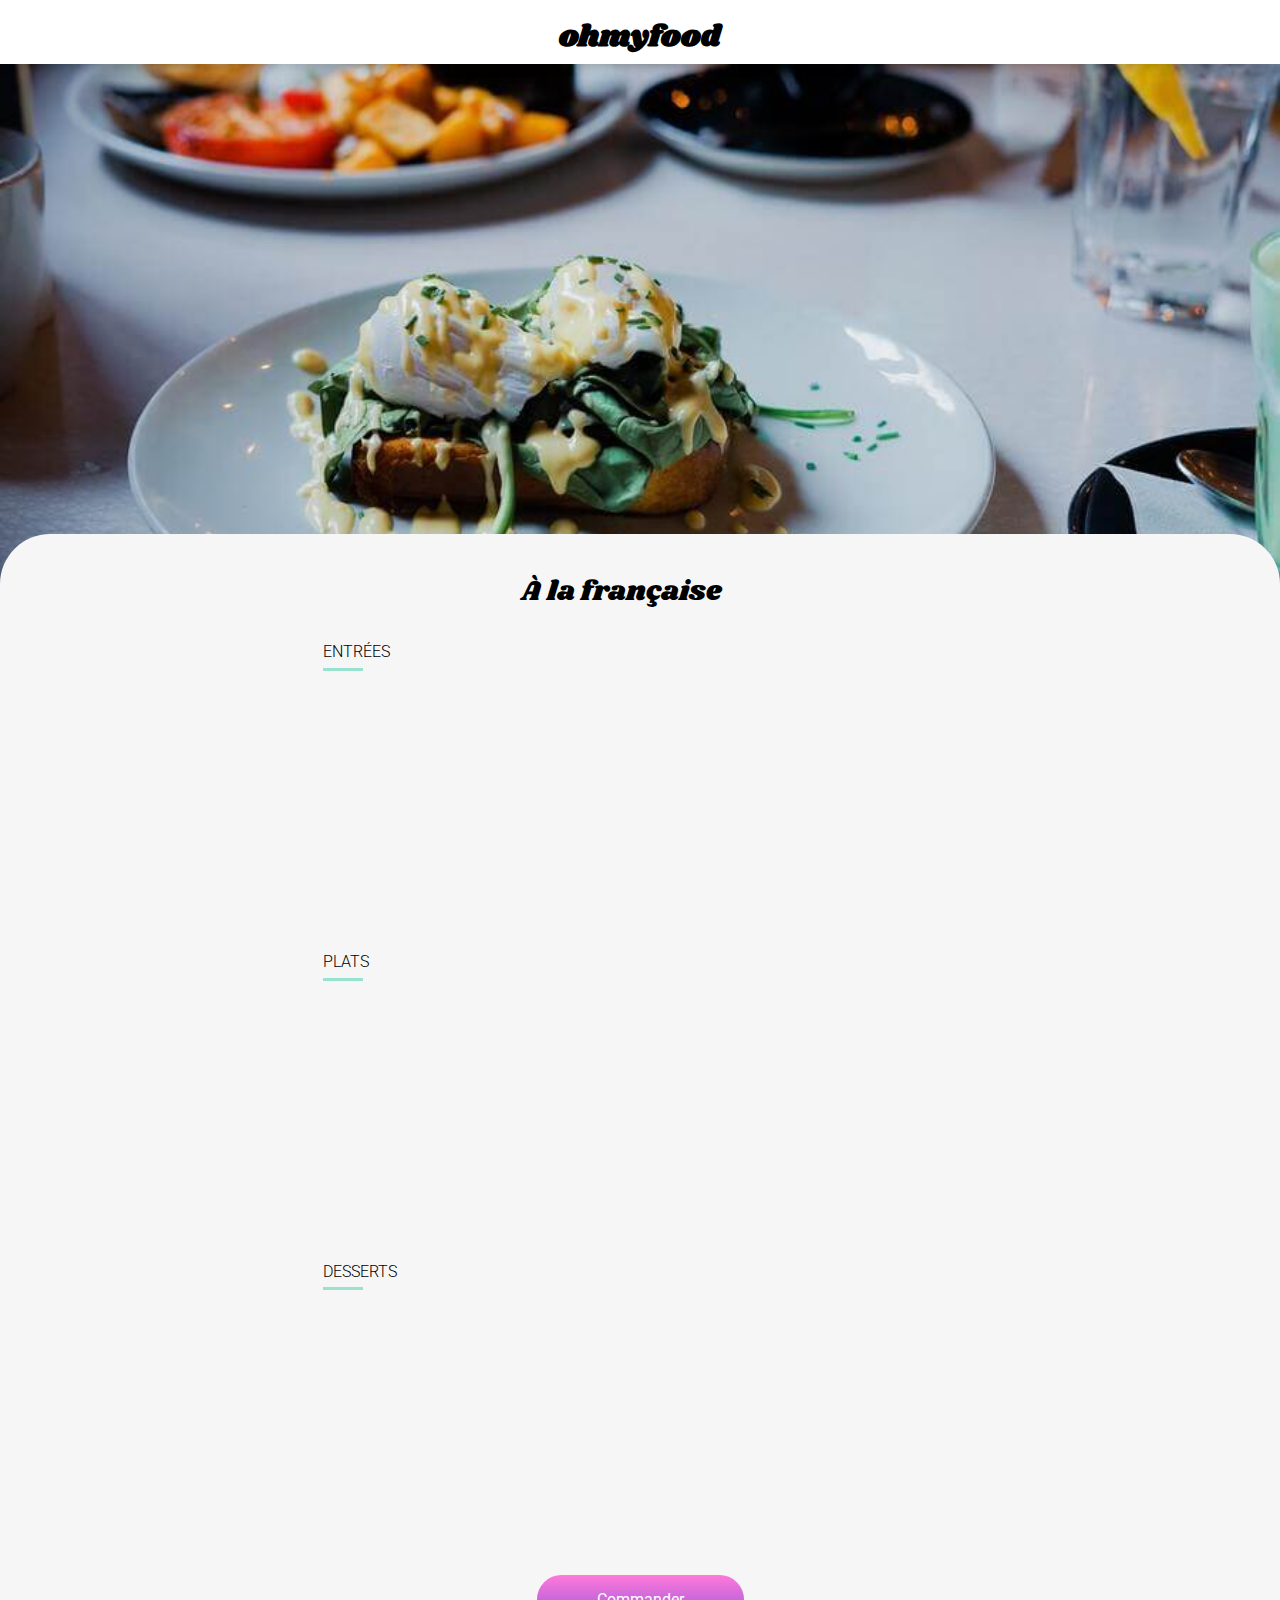
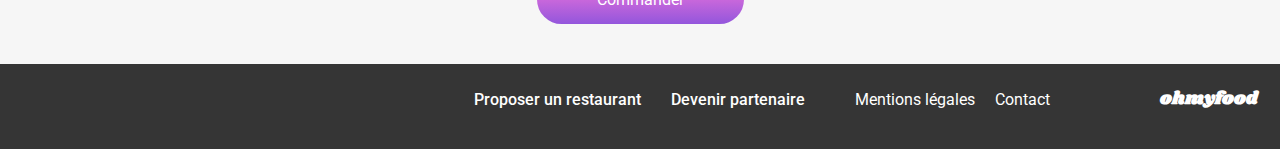
==== a-la-française.html @ ce60ab64 "AJout de toutes les pages du site A faire : - Loader - Animation pour le like - Animation de rotatio" ====
<!DOCTYPE html>
<html lang="fr">

<head>
    <meta charset="UTF-8">
    <meta name="viewport" content="width=device-width, initial-scale=1.0">
    <meta name="description" content="Ohmyfood, Menu - À la française">
    <title>Ohmyfood - Menu : À la française</title>

    <!-- Favicon -->
    <link rel="icon" href="./assets/images/logo/favicon.svg">

    <link rel="stylesheet" href="https://cdnjs.cloudflare.com/ajax/libs/font-awesome/6.4.2/css/all.min.css"
        integrity="sha512-z3gLpd7yknf1YoNbCzqRKc4qyor8gaKU1qmn+CShxbuBusANI9QpRohGBreCFkKxLhei6S9CQXFEbbKuqLg0DA=="
        crossorigin="anonymous" referrerpolicy="no-referrer">
    <!-- Fonts -->
    <link rel="preconnect" href="https://fonts.googleapis.com">
    <link rel="preconnect" href="https://fonts.gstatic.com" crossorigin>
    <link
        href="https://fonts.googleapis.com/css2?family=Roboto:ital,wght@0,100;0,300;0,400;0,500;0,700;0,900;1,100;1,300;1,400;1,500;1,700;1,900&family=Shrikhand&display=swap"
        rel="stylesheet">
    <!-- Styles -->
    <link rel="stylesheet" href="./css/menu-restaurants.css">
    <link rel="stylesheet" href="./assets/css/header.css">
    <link rel="stylesheet" href="./assets/css/footer.css">

</head>

<body>
    <header>
        <a href="index.html" class="go-back-to-home"><i class="fa-solid fa-arrow-left-long"></i></a>
        <h1>ohmyfood</h1>
    </header>
    <div class="menu-cover">
        <img src="./assets/images/restaurants/toa-heftiba-DQKerTsQwi0-unsplash.jpg" alt="À la française">
    </div>
    <main>
        <div class="menu-title">
            <h2>À la française</h2>
            <div class="fav">
                <i class="fa-regular fa-heart"></i>
                <i class="fa-solid fa-heart"></i>
            </div>
        </div>

        <h3>ENTRÉES</h3>
        <ul class="entree">
            <li>
                <div class="contenu">
                    <div class="menu-content">
                        <h4>Tartare de poulpe acidulé</h4>
                        <p>Aux zestes d'orange</p>
                    </div>

                    <div class="menu-price">
                        <p>25€</p>
                    </div>
                </div>
                <div class="checked">
                    <i class="fa-solid fa-circle-check"></i>
                </div>
            </li>
            <li>
                <div class="contenu">
                    <div class="menu-content">
                        <h4>Velouté de légumes d'antan</h4>
                        <p>Carotte, panais, topinambour</p>
                    </div>
                    <div class="menu-price">
                        <p>35€</p>
                    </div>
                </div>
                <div class="checked">
                    <i class="fa-solid fa-circle-check"></i>
                </div>
            </li>
            <li>
                <div class="contenu">
                    <div class="menu-content">
                        <h4>Soupe à l'oignon</h4>
                        <p>Revisitée</p>
                    </div>
                    <div class="menu-price">
                        <p>20€</p>
                    </div>
                </div>
                <div class="checked">
                    <i class="fa-solid fa-circle-check"></i>
                </div>
            </li>
        </ul>

        <h3>PLATS</h3>
        <ul class="plats">
            <li>
                <div class="contenu">
                    <div class="menu-content">
                        <h4>Coquilles Saint-Jacques</h4>
                        <p>Accompagnées d'une purée de panais</p>
                    </div>
                    <div class="menu-price">
                        <p>40€</p>
                    </div>
                </div>
                <div class="checked">
                    <i class="fa-solid fa-circle-check"></i>
                </div>
            </li>
            <li>
                <div class="contenu">
                    <div class="menu-content">
                        <h4>Magret de canard</h4>
                        <p>Et parmentier de pommes de terre</p>
                    </div>
                    <div class="menu-price">
                        <p>35€</p>
                    </div>
                </div>
                <div class="checked">
                    <i class="fa-solid fa-circle-check"></i>
                </div>
            </li>
            <li>
                <div class="contenu">
                    <div class="menu-content">
                        <h4>Pigeonneau d’Ille-et-Vilaine</h4>
                        <p>Sur son lit de gnocchis aux légumes</p>
                    </div>
                    <div class="menu-price">
                        <p>44€</p>
                    </div>
                </div>
                <div class="checked">
                    <i class="fa-solid fa-circle-check"></i>
                </div>
            </li>
        </ul>

        <h3>DESSERTS</h3>
        <ul class="desserts">
            <li>
                <div class="contenu">
                    <div class="menu-content">
                        <h4>Pétales de violettes glacés</h4>
                        <p>Et purée de noisettes</p>
                    </div>
                    <div class="menu-price">
                        <p>18€</p>
                    </div>
                </div>
                <div class="checked">
                    <i class="fa-solid fa-circle-check"></i>
                </div>
            </li>
            <li>
                <div class="contenu">
                    <div class="menu-content">
                        <h4>Fondant au chocolat</h4>
                        <p>Revisité</p>
                    </div>
                    <div class="menu-price">
                        <p>22€</p>
                    </div>
                </div>
                <div class="checked">
                    <i class="fa-solid fa-circle-check"></i>
                </div>
            </li>
            <li>
                <div class="contenu">
                    <div class="menu-content">
                        <h4>Millefeuille croustillant</h4>
                        <p>Myrtilles et pâte d’amande</p>
                    </div>
                    <div class="menu-price">
                        <p>23€</p>
                    </div>
                </div>
                <div class="checked">
                    <i class="fa-solid fa-circle-check"></i>
                </div>
            </li>
        </ul>
        <a class="button button-order" href="#">Commander</a>
    </main>
    <footer>

        <h2>ohmyfood</h2>
        <nav>
            <ul>
                <li class="bold"><a href=""><i class="fa-solid fa-utensils"></i><span>Proposer un restaurant</span></a>
                </li>
                <li class="bold"><a href=""><i class="fa-solid fa-handshake-angle partner"></i><span>Devenir
                            partenaire</span></a></li>
                <li><a href="">Mentions légales</a></li>
                <li><a href="mailto:contact.ohmyfood@gmail.com">Contact</a></li>

            </ul>
        </nav>
    </footer>
</body>

</html>
---- css/menu-restaurants.css ----
:root {
  --bg-color: #f6f6f6;
  --bg-color2: #eaeaea;
  --bg-footer-color: #353535;
  --button-color: #9356dc;
  --line-menu-color: #99e2d0;
  --bg-new-menu: #99e2d0;
  --color-new-menu: #008766;
  --bg-linear: linear-gradient(to bottom, #ff79da, var(--button-color));
  --bg-linear-hover: linear-gradient(
    to bottom,
    #ffffff1a,
    #ff79da,
    var(--button-color)
  );
}

::after,
* {
  margin: 0;
  padding: 0;
  box-sizing: border-box;
  font-family: "Roboto", sans-serif;
  scroll-behavior: smooth;
}

img {
  display: block;
  object-fit: cover;
  max-width: 100%;
}

body {
  margin: 0 auto;
  max-width: 1440px;
  min-width: 320px;
}

h1 {
  font-size: 30px;
  font-family: "Shrikhand", sans-serif;
}

ul {
  list-style: none;
}

i {
  cursor: pointer;
}

.fav {
  position: relative;
  display: inline;
  height: 28px;
  width: 28px;
}
.fav i {
  position: absolute;
  top: 0;
  left: 0;
  opacity: 1;
}
.fav i.fa-regular:hover {
  opacity: 0;
  transition: opacity 93s ease-in-out;
}
.fav i.fa-solid {
  font-weight: 900 !important;
  background-clip: text;
  -webkit-background-clip: text;
  color: transparent;
}
.fav i.fa-solid:hover {
  background-image: var(--bg-linear);
}

i.fa-regular.fa-heart:hover {
  background-clip: text;
  -webkit-background-clip: text;
  color: transparent;
  background-image: var(--bg-linear);
}

a {
  color: #000;
  text-decoration: none;
  font-size: 16px;
}

a.button {
  color: #fff;
  background: var(--bg-linear);
  transition: transform 0.3s ease-in-out, filter 0.3s ease-in-out;
}
a.button:hover {
  transform: scale(1.02);
  filter: brightness(1.1);
}

header {
  padding: 15px 15px 5px;
  box-shadow: 0 3px 10px rgba(0, 0, 0, 0.1803921569);
  display: flex;
  justify-content: center;
  position: relative;
}
header .go-back-to-home {
  font-size: 30px;
  position: absolute;
  left: 30px;
  top: 50%;
  transform: translateY(-50%);
  transition: color 0.3s ease-in-out;
}
header .go-back-to-home:hover {
  color: var(--bg-footer-color);
}

.menu-cover {
  height: 275px;
}
.menu-cover img {
  width: 100%;
  height: 100%;
}

main {
  position: relative;
  display: flex;
  flex-direction: column;
  align-items: center;
  background-color: var(--bg-color);
  padding: 12px;
  margin: 0 auto;
}
main .menu-title {
  border-radius: 50px 50px 0 0;
  top: -60px;
  background-color: var(--bg-color);
  position: absolute;
  display: flex;
  padding: 37px 35px 17px;
  align-items: center;
  justify-content: space-between;
  width: 100%;
}
main .menu-title h2 {
  font-size: 28px;
  font-weight: 500;
  font-family: "Shrikhand", sans-serif;
}
main .menu-title i {
  font-size: 28px;
  font-weight: 100;
}
main h3 {
  margin: 0 auto;
  width: 100%;
  max-width: 634px;
  padding-top: 40px;
  font-size: 16px;
  align-self: flex-start;
  padding-bottom: 12px;
  line-height: 0.8;
  font-weight: 300;
  position: relative;
}
main h3::after {
  content: "";
  position: absolute;
  left: 0;
  bottom: 0;
  width: 40px;
  height: 3px;
  background-color: var(--line-menu-color);
}
main ul {
  display: flex;
  gap: 12px;
  padding-top: 17px;
  flex-direction: column;
  width: 100%;
  max-width: 634px;
}
main ul li {
  position: relative;
  overflow: hidden;
  white-space: nowrap;
  text-overflow: ellipsis;
  border-radius: 15px;
}
main ul li .contenu {
  display: flex;
  align-items: flex-end;
  justify-content: space-between;
  background-color: white;
  width: 100%;
  cursor: pointer;
  transition: transform 0.3s ease, box-shadow 0.3s ease;
  opacity: 0;
  animation: fadeIn 1s ease-in-out forwards;
  transition: width 0.3s ease-in-out;
}
main ul li .contenu:first-child {
  animation-delay: 0;
}
main ul li .contenu:nth-child(2) {
  animation-delay: 1s;
}
main ul li .contenu:nth-child(3) {
  animation-delay: 2s;
}
main ul li .contenu:hover {
  transform: scale(1.01);
  box-shadow: 0 0 20px rgba(193, 183, 183, 0.4196078431);
}
main ul li .contenu div {
  padding: 15px;
}
main ul li .contenu .menu-price {
  font-weight: bold;
}
main ul li .checked {
  width: 59px;
  height: 69px;
  background-color: var(--bg-new-menu);
  display: flex;
  align-items: center;
  justify-content: center;
  position: absolute;
  top: 0;
  right: -60px;
  transition: transform 0.3s ease-in-out;
  color: #fff;
  font-size: 20px;
}
main ul li:hover .contenu {
  width: calc(100% - 60px);
}
main ul li:hover .checked {
  transform: translateX(-60px);
}
main .button-order {
  margin: 40px 0 28px;
  padding: 15px 60px;
  border-radius: 25px;
  color: #fff;
}

@media screen and (min-width: 1024px) {
  .menu-cover {
    height: 383px;
    height: 530px;
  }
  main .menu-title {
    justify-content: center;
  }
  main .menu-title h2 {
    margin-right: 10px;
  }
}
@keyframes fadeIn {
  0% {
    transform: translateY(30px);
    opacity: 0;
  }
  75% {
    opacity: 1;
  }
  100% {
    transform: translateY(0);
    opacity: 1;
  }
}
footer {
  background-color: var(--bg-footer-color);
  color: #fff;
  padding: 22px;
}

footer h2 {
  font-size: 18px;
  font-family: "Shrikhand", sans-serif;
  margin-bottom: 15px;
}

footer nav ul li {
  line-height: 1.8;
}

footer nav ul li.bold a {
  font-weight: 500;
}

footer nav ul li i {
  margin-right: 10px;
}

footer nav ul li i.partner {
  font-size: 14px;
}

footer nav ul li a {
  color: #fff;
  font-size: 16px;
  font-weight: 400;
  transition: 0.3s color ease-in-out;
}
footer nav ul li a:hover {
  color: #cbcbcb;
}

@media screen and (min-width: 791px) {
  footer {
    display: flex;
    flex-direction: row-reverse;
  }
  footer nav ul {
    display: flex;
    width: 100%;
    margin-right: 7vw;
  }
  footer nav ul li {
    margin-right: 20px;
  }
  footer nav ul li:nth-of-type(3) {
    margin-left: 30px;
  }
}/*# sourceMappingURL=menu-restaurants.css.map */
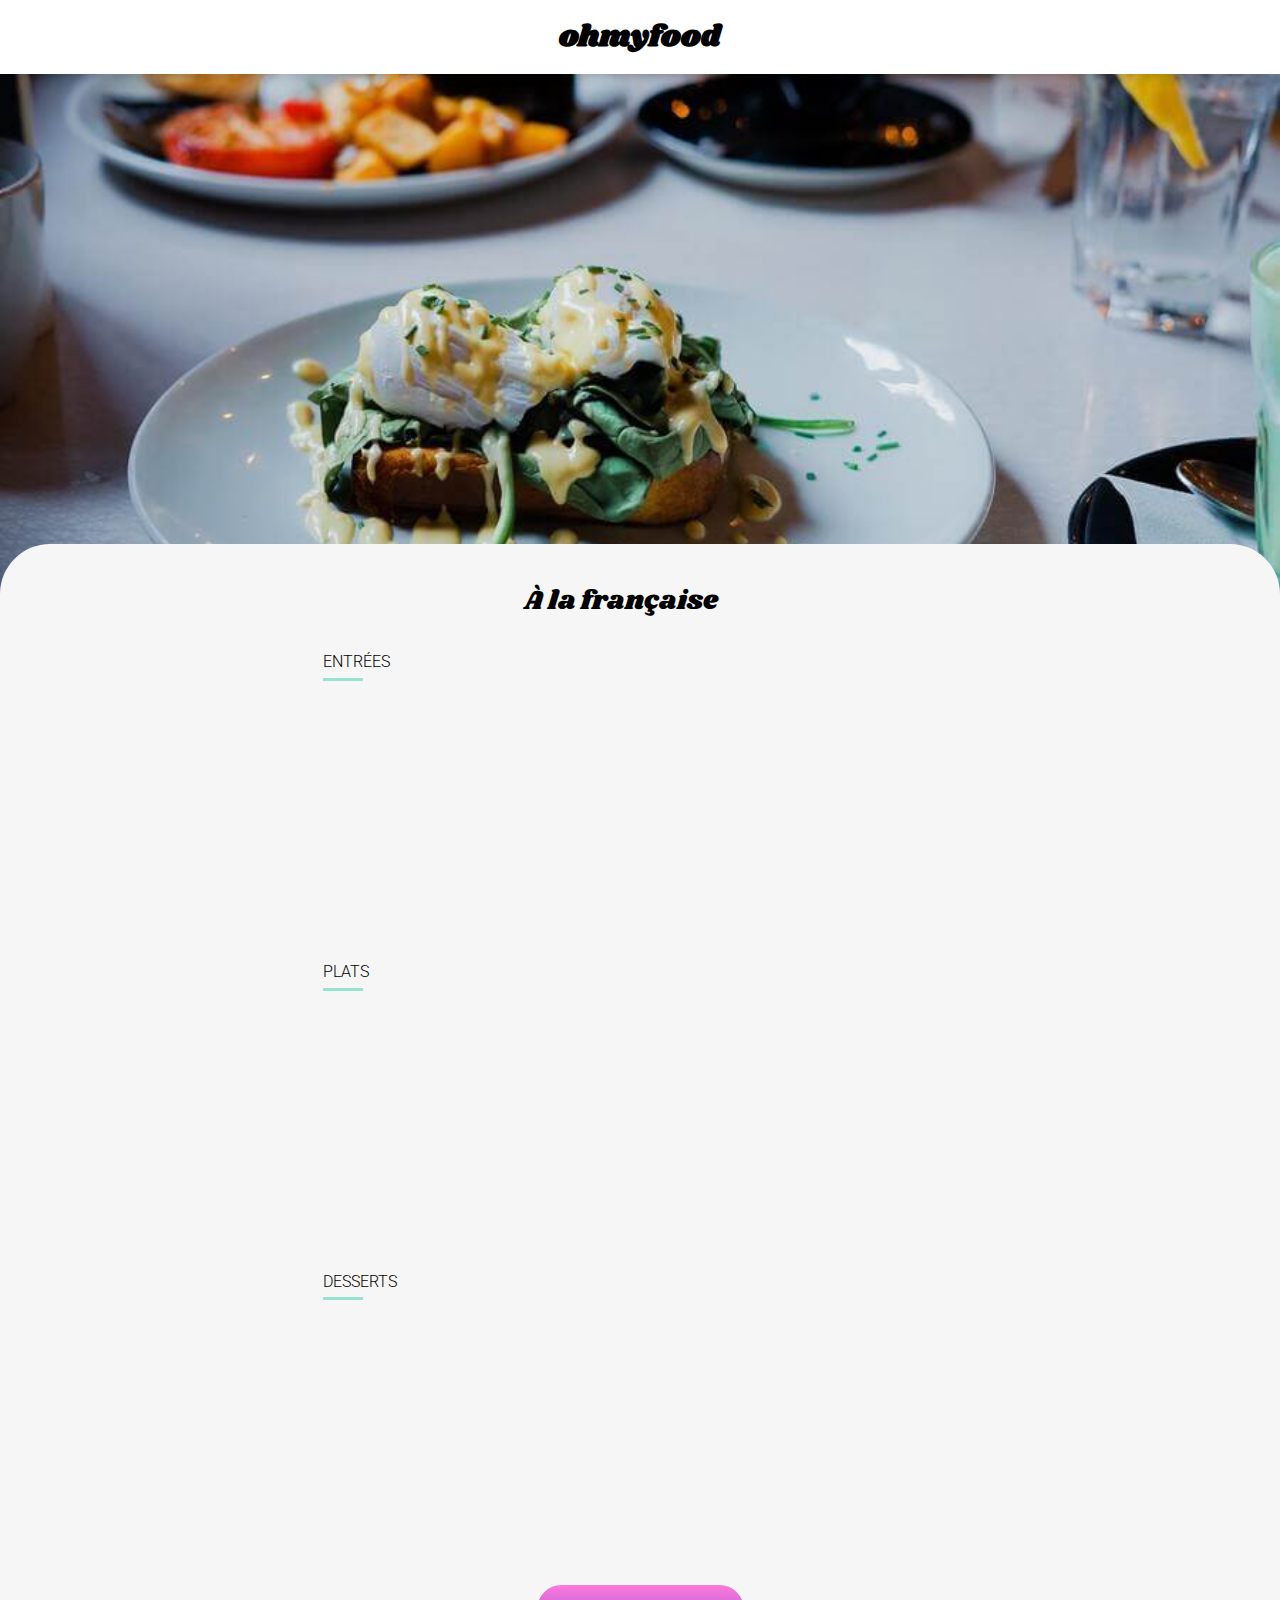
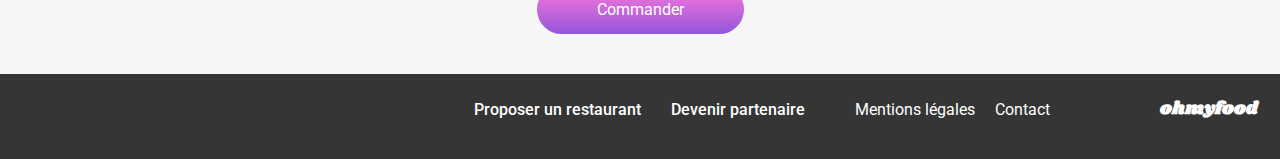
==== commit 2fa36f8a: "Mise en place de l'animation loader" ====
--- a/a-la-française.html
+++ b/a-la-française.html
@@ -8,7 +8,7 @@
     <title>Ohmyfood - Menu : À la française</title>
 
     <!-- Favicon -->
-    <link rel="icon" href="./assets/images/logo/favicon.svg">
+    <link rel="icon" href="./assets/images/logo/logo.png">
 
     <link rel="stylesheet" href="https://cdnjs.cloudflare.com/ajax/libs/font-awesome/6.4.2/css/all.min.css"
         integrity="sha512-z3gLpd7yknf1YoNbCzqRKc4qyor8gaKU1qmn+CShxbuBusANI9QpRohGBreCFkKxLhei6S9CQXFEbbKuqLg0DA=="
--- a/css/menu-restaurants.css
+++ b/css/menu-restaurants.css
@@ -99,7 +99,7 @@
 }
 
 header {
-  padding: 15px 15px 5px;
+  padding: 15px;
   box-shadow: 0 3px 10px rgba(0, 0, 0, 0.1803921569);
   display: flex;
   justify-content: center;
@@ -146,7 +146,7 @@
   width: 100%;
 }
 main .menu-title h2 {
-  font-size: 28px;
+  font-size: 27px;
   font-weight: 500;
   font-family: "Shrikhand", sans-serif;
 }
@@ -186,8 +186,6 @@
 main ul li {
   position: relative;
   overflow: hidden;
-  white-space: nowrap;
-  text-overflow: ellipsis;
   border-radius: 15px;
 }
 main ul li .contenu {
@@ -211,12 +209,17 @@
 main ul li .contenu:nth-child(3) {
   animation-delay: 2s;
 }
-main ul li .contenu:hover {
-  transform: scale(1.01);
-  box-shadow: 0 0 20px rgba(193, 183, 183, 0.4196078431);
-}
 main ul li .contenu div {
   padding: 15px;
+}
+main ul li .contenu .menu-content {
+  overflow: hidden;
+  white-space: nowrap;
+}
+main ul li .contenu .menu-content h4,
+main ul li .contenu .menu-content p {
+  text-overflow: ellipsis;
+  overflow: hidden;
 }
 main ul li .contenu .menu-price {
   font-weight: bold;
@@ -241,6 +244,10 @@
 main ul li:hover .checked {
   transform: translateX(-60px);
 }
+main ul li:hover .checked i {
+  transform: rotate(360deg);
+  transition: transform 0.8s;
+}
 main .button-order {
   margin: 40px 0 28px;
   padding: 15px 60px;
@@ -248,17 +255,24 @@
   color: #fff;
 }
 
+@media screen and (max-width: 373px) {
+  main .menu-title h2 {
+    font-size: 23px;
+  }
+}
+@media screen and (min-width: 791px) {
+  main .menu-title {
+    justify-content: center;
+  }
+  main .menu-title h2 {
+    margin-right: 10px;
+  }
+}
 @media screen and (min-width: 1024px) {
   .menu-cover {
     height: 383px;
     height: 530px;
   }
-  main .menu-title {
-    justify-content: center;
-  }
-  main .menu-title h2 {
-    margin-right: 10px;
-  }
 }
 @keyframes fadeIn {
   0% {
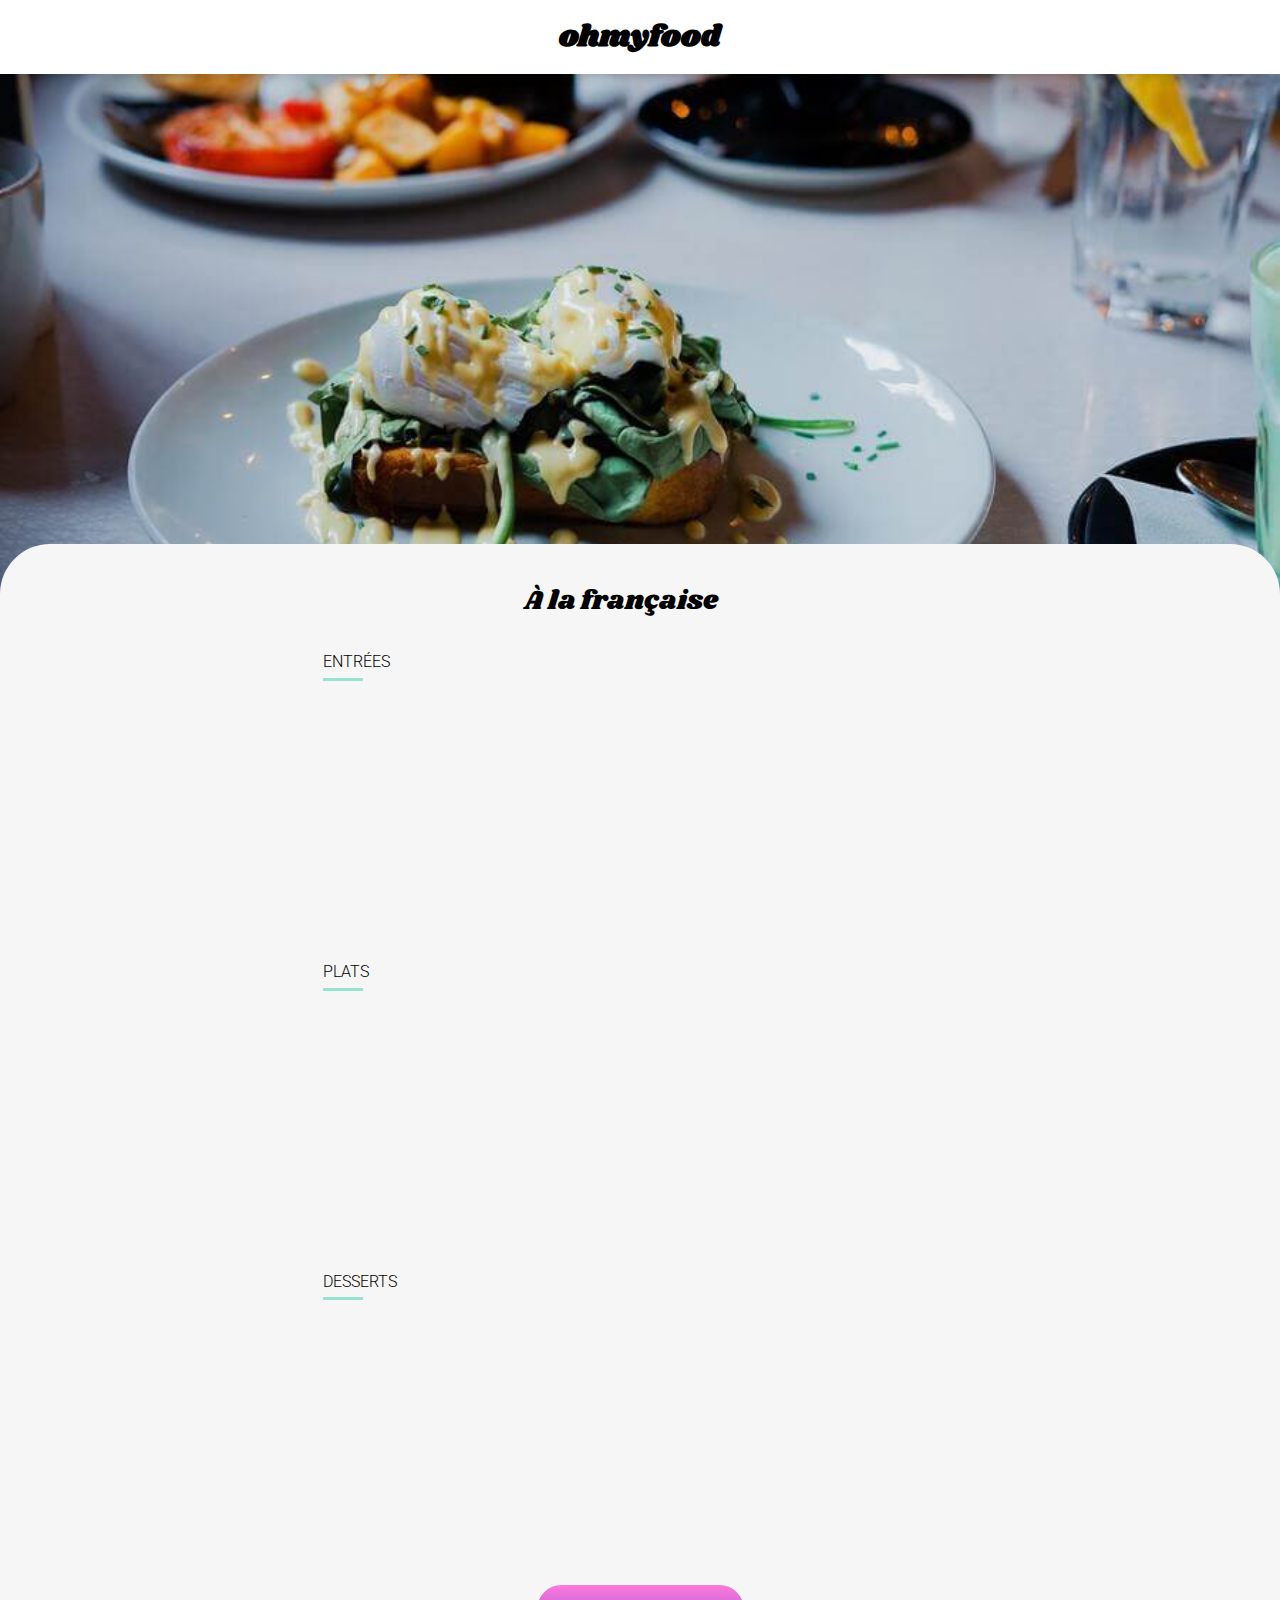
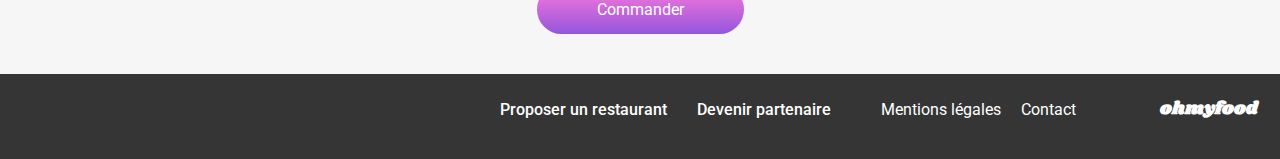
==== commit 7c9a75cc: "site terminé, en attente de validation" ====
--- a/a-la-française.html
+++ b/a-la-française.html
@@ -8,7 +8,7 @@
     <title>Ohmyfood - Menu : À la française</title>
 
     <!-- Favicon -->
-    <link rel="icon" href="./assets/images/logo/logo.png">
+    <link rel="icon" href="./assets/images/logo/favicon.svg">
 
     <link rel="stylesheet" href="https://cdnjs.cloudflare.com/ajax/libs/font-awesome/6.4.2/css/all.min.css"
         integrity="sha512-z3gLpd7yknf1YoNbCzqRKc4qyor8gaKU1qmn+CShxbuBusANI9QpRohGBreCFkKxLhei6S9CQXFEbbKuqLg0DA=="
--- a/css/menu-restaurants.css
+++ b/css/menu-restaurants.css
@@ -49,39 +49,6 @@
   cursor: pointer;
 }
 
-.fav {
-  position: relative;
-  display: inline;
-  height: 28px;
-  width: 28px;
-}
-.fav i {
-  position: absolute;
-  top: 0;
-  left: 0;
-  opacity: 1;
-}
-.fav i.fa-regular:hover {
-  opacity: 0;
-  transition: opacity 93s ease-in-out;
-}
-.fav i.fa-solid {
-  font-weight: 900 !important;
-  background-clip: text;
-  -webkit-background-clip: text;
-  color: transparent;
-}
-.fav i.fa-solid:hover {
-  background-image: var(--bg-linear);
-}
-
-i.fa-regular.fa-heart:hover {
-  background-clip: text;
-  -webkit-background-clip: text;
-  color: transparent;
-  background-image: var(--bg-linear);
-}
-
 a {
   color: #000;
   text-decoration: none;
@@ -150,11 +117,44 @@
   font-weight: 500;
   font-family: "Shrikhand", sans-serif;
 }
-main .menu-title i {
+main .menu-title .fav {
+  cursor: pointer;
+  height: 28px;
+  width: 28px;
+}
+main .menu-title .fav i {
   font-size: 28px;
-  font-weight: 100;
-}
-main h3 {
+  position: absolute;
+  right: 30px;
+}
+main .menu-title .fav i.fa-regular {
+  z-index: 4;
+}
+main .menu-title .fav i.fa-solid::after {
+  position: absolute;
+  content: " ";
+  background: var(--bg-color);
+  width: 100%;
+  height: 100%;
+  top: 50%;
+  left: 50%;
+  transform: translate(-50%, -50%);
+  opacity: 1;
+  z-index: 3;
+}
+main .menu-title .fav:hover i {
+  background-clip: text;
+  -webkit-background-clip: text;
+  color: transparent;
+  background-image: var(--bg-linear);
+  transition: 2s;
+}
+main .menu-title .fav:hover i::after {
+  animation: likeAnime 3s forwards;
+  opacity: 1;
+}
+
+h3 {
   margin: 0 auto;
   width: 100%;
   max-width: 634px;
@@ -166,7 +166,7 @@
   font-weight: 300;
   position: relative;
 }
-main h3::after {
+h3::after {
   content: "";
   position: absolute;
   left: 0;
@@ -175,6 +175,7 @@
   height: 3px;
   background-color: var(--line-menu-color);
 }
+
 main ul {
   display: flex;
   gap: 12px;
@@ -248,7 +249,8 @@
   transform: rotate(360deg);
   transition: transform 0.8s;
 }
-main .button-order {
+
+.button-order {
   margin: 40px 0 28px;
   padding: 15px 60px;
   border-radius: 25px;
@@ -287,6 +289,11 @@
     opacity: 1;
   }
 }
+@keyframes likeAnime {
+  100% {
+    transform: translate(-50%, -150%);
+  }
+}
 footer {
   background-color: var(--bg-footer-color);
   color: #fff;
@@ -329,14 +336,21 @@
   footer {
     display: flex;
     flex-direction: row-reverse;
+    justify-content: space-between;
+  }
+  footer nav {
+    width: 100%;
+    margin-right: 5vw;
   }
   footer nav ul {
     display: flex;
+    justify-content: flex-end;
     width: 100%;
     margin-right: 7vw;
   }
   footer nav ul li {
     margin-right: 20px;
+    width: max-content;
   }
   footer nav ul li:nth-of-type(3) {
     margin-left: 30px;
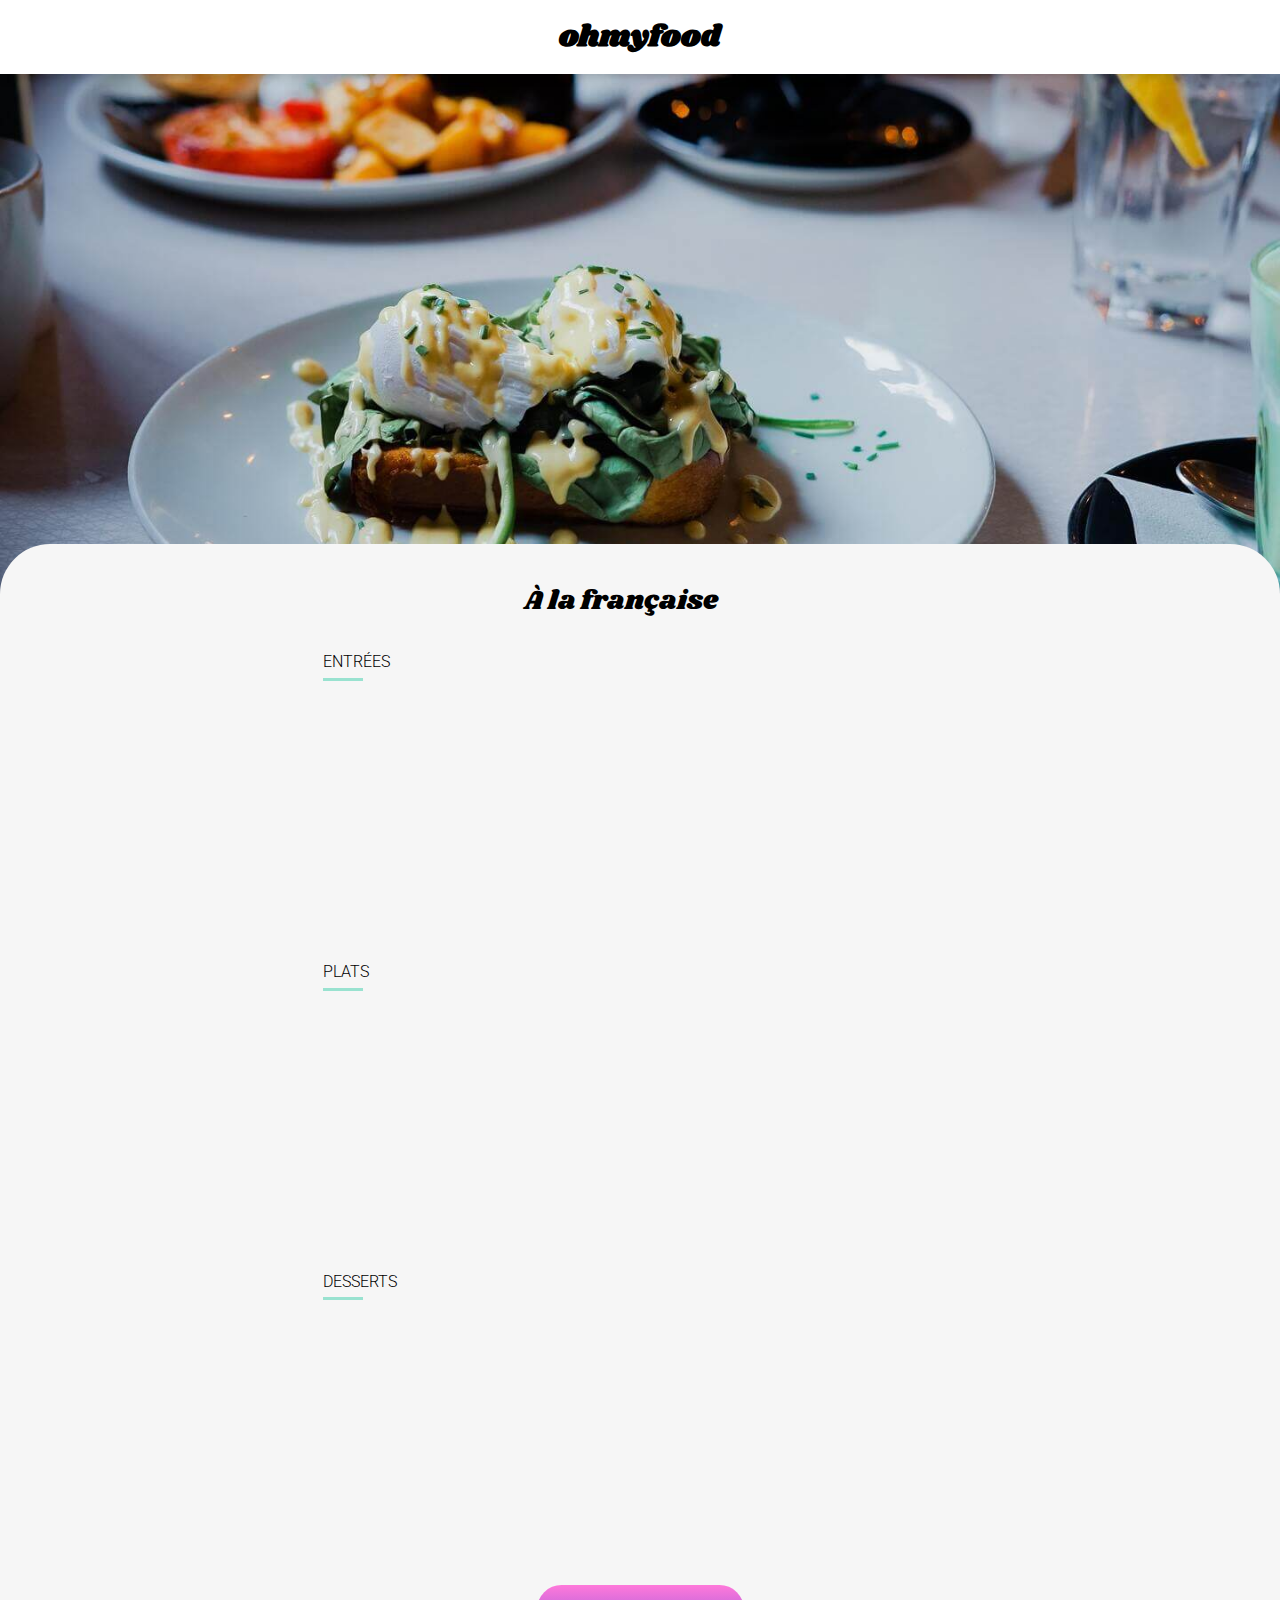
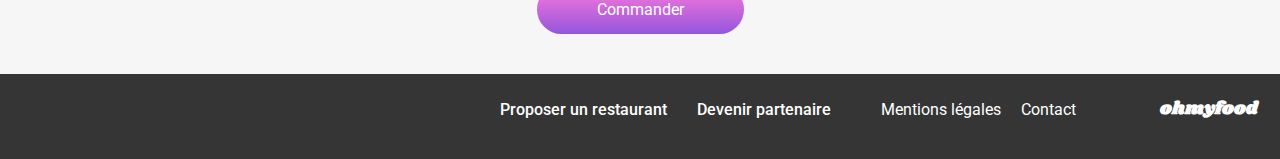
==== commit 7eb59e86: "100 100 100 100 sur ligthouse en desktop, 99 100 100 100 en mobile" ====
--- a/a-la-française.html
+++ b/a-la-française.html
@@ -21,18 +21,18 @@
         rel="stylesheet">
     <!-- Styles -->
     <link rel="stylesheet" href="./css/menu-restaurants.css">
-    <link rel="stylesheet" href="./assets/css/header.css">
-    <link rel="stylesheet" href="./assets/css/footer.css">
+
 
 </head>
 
 <body>
     <header>
-        <a href="index.html" class="go-back-to-home"><i class="fa-solid fa-arrow-left-long"></i></a>
+        <a href="index.html" class="go-back-to-home" aria-label="Retour à la page d'accueil"><i
+                class="fa-solid fa-arrow-left-long"></i></a>
         <h1>ohmyfood</h1>
     </header>
     <div class="menu-cover">
-        <img src="./assets/images/restaurants/toa-heftiba-DQKerTsQwi0-unsplash.jpg" alt="À la française">
+        <img src="./assets/images/restaurants/large-cover/toa-heftiba-DQKerTsQwi0-unsplash.jpg" alt="À la française">
     </div>
     <main>
         <div class="menu-title">
